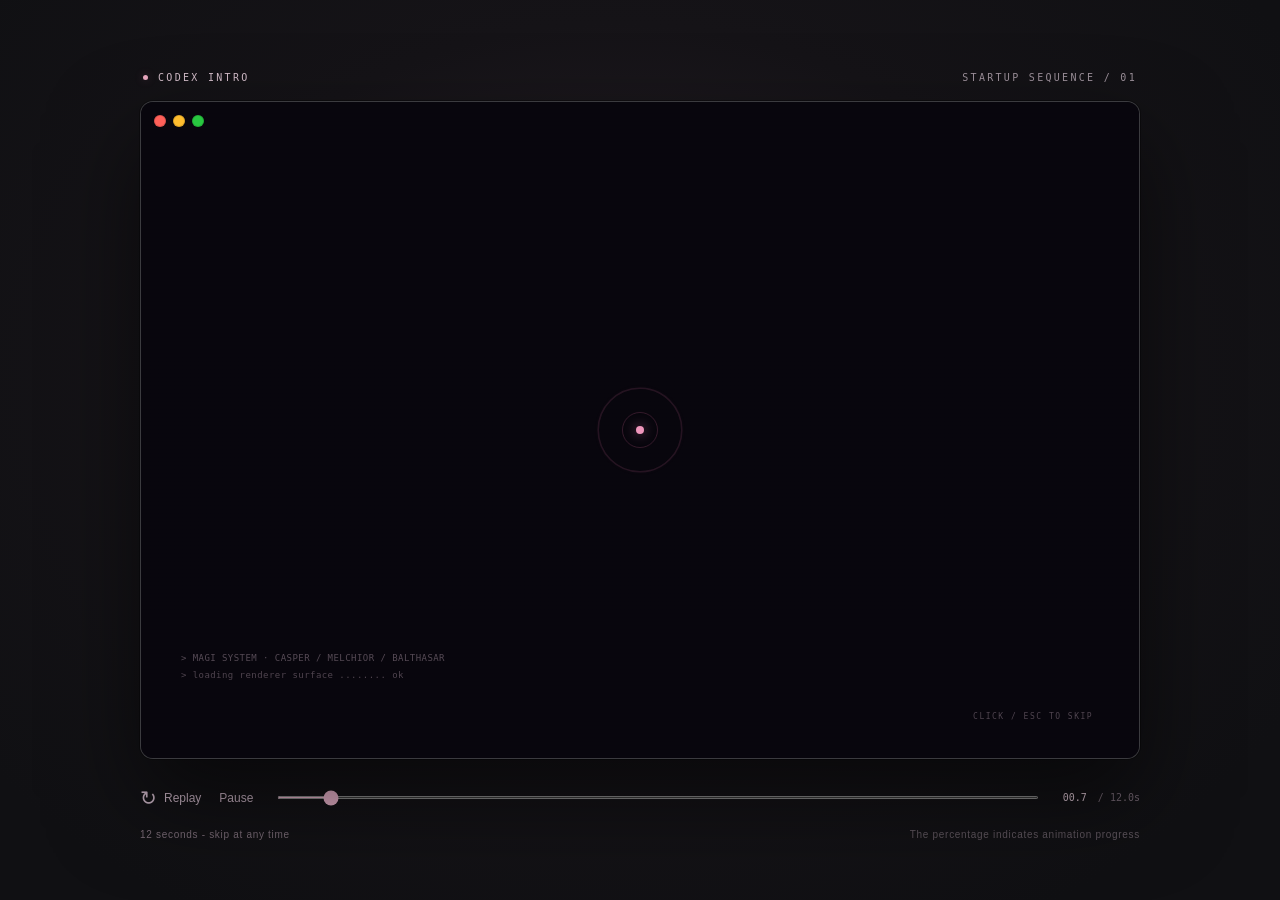
==== shared/web/index.html @ 83ed2867 "refactor: isolate platform runtimes and shared modules Separate Linux installation and process manag" ====
<!doctype html>
<html lang="en">
<head>
  <meta charset="utf-8">
  <meta name="viewport" content="width=device-width, initial-scale=1">
  <meta http-equiv="Content-Security-Policy" content="default-src 'self'; img-src 'self' data: blob:; script-src 'self'; style-src 'self' 'unsafe-inline'; connect-src 'none'; object-src 'none'; base-uri 'none'">
  <title>Codex Intro - 12-second startup animation</title>
  <link rel="stylesheet" href="style.css">
  <script src="assets/contours.js" defer></script>
  <script src="image-settings.js" defer></script>
  <script src="animation.js" defer></script>
</head>
<body>
  <main class="preview">
    <header class="preview-heading"><span><i></i> CODEX INTRO</span><span>STARTUP SEQUENCE / 01</span></header>
    <section class="window" aria-label="Codex Intro">
      <div class="end-screen" aria-live="polite">
        <span class="end-star">✧</span>
        <p class="eyebrow">CONNECTION ESTABLISHED</p>
        <h1>Ready when you are.</h1>
        <p class="end-description">Startup preview complete</p>
        <button class="replay-end" type="button">Replay <span>↻</span></button>
      </div>
      <div class="scene" aria-hidden="true">
        <img class="artwork" src="assets/artwork.jpg" alt="" decoding="async" fetchpriority="high">
        <canvas class="line-art" width="1536" height="1024"></canvas>
        <div class="shade"></div>
        <div class="scanlines"></div>
        <div class="light-sweep"></div>
        <div class="particles"></div>
        <div class="hud">
          <div class="corner top-left"></div><div class="corner top-right"></div>
          <div class="corner bottom-left"></div><div class="corner bottom-right"></div>
          <div class="sync">
            <div class="sync-label"><span>SYNC RATIO</span><span id="ratio">00.00%</span></div>
            <div class="sync-track"><div class="sync-fill"></div></div>
            <span class="sync-phase">INITIALIZING</span>
          </div>
          <div class="subtitle"><span id="subtitle">Ready to build.</span></div>
          <div class="coordinates"><span>RESONANCE / CODEX</span><span id="timecode">00:00:00</span></div>
        </div>
        <div class="boot-grid"></div>
        <div class="boot-corners"><i class="corner top-left"></i><i class="corner top-right"></i><i class="corner bottom-left"></i><i class="corner bottom-right"></i></div>
        <div class="intro">
          <div class="pulse"><i></i><i></i><b></b></div>
          <div class="identity">
            <div class="radar">
              <svg class="dial" viewBox="0 0 400 400"><circle cx="200" cy="200" r="177"/><circle class="dashed" cx="200" cy="200" r="151"/><g class="ticks"></g><path class="crosshair" d="M200 9V61 M200 339V391 M9 200H61 M339 200H391"/></svg>
              <div class="avatar-frame"><img class="avatar" src="assets/artificial-girl-avatar.jpg" alt="" decoding="async"></div>
              <i class="reticle tl"></i><i class="reticle tr"></i><i class="reticle bl"></i><i class="reticle br"></i>
            </div>
            <svg class="wave" viewBox="0 0 400 22"><path d="M0 11 Q15 5 30 11 T60 11 T90 11 T120 11 T150 11 T180 11 T210 11 T240 11 T270 11 T300 11 T330 11 T360 11 T400 11"/></svg>
            <div class="boot-title">ARTIFICIAL GIRL</div>
            <div class="boot-caption">CODEX INITIALIZE / TYPE-0</div>
          </div>
        </div>
        <div class="boot-logs"><div>&gt; MAGI SYSTEM · CASPER / MELCHIOR / BALTHASAR</div><div>&gt; loading renderer surface ........ ok</div><div>&gt; entry plug depth 21.6 ........... ok</div><div>&gt; LCL pressure nominal</div></div>
        <div class="transition-flash" aria-hidden="true"></div>
      </div>
      <div class="shutter-line" aria-hidden="true"></div>
      <div class="traffic" aria-hidden="true"><i></i><i></i><i></i></div>
      <button id="image-settings" type="button">Appearance settings</button>
      <button class="skip" type="button" title="Skip intro (Esc)" aria-label="Skip intro">CLICK / ESC TO SKIP</button>
      <p id="asset-error" hidden>Could not load intro assets. Check that the assets directory is complete.</p>
      <dialog id="settings-dialog" aria-labelledby="settings-title">
        <form method="dialog"><button class="settings-close" aria-label="Close appearance settings">×</button></form>
        <p class="eyebrow">YOUR STARTUP</p><h2 id="settings-title">Customize your intro</h2>
        <p class="settings-description">Choose images and edit the intro text. Leave a field blank to hide it.</p>
        <div class="image-choices">
          <label class="image-choice"><img id="avatar-preview" src="assets/artificial-girl-avatar.jpg" alt="Current avatar"><span>Opening avatar</span><small>Square images work best</small><span class="choose-label">Choose avatar</span><input id="avatar-file" type="file" accept="image/png,image/jpeg,image/webp" aria-label="Choose avatar"></label>
          <label class="image-choice"><img id="artwork-preview" src="assets/artwork.jpg" alt="Current background"><span>Background artwork</span><small>Full image preserved; contours generated automatically</small><span class="choose-label">Choose background</span><input id="artwork-file" type="file" accept="image/png,image/jpeg,image/webp" aria-label="Choose background"></label>
        </div>
        <div class="text-settings">
          <label for="intro-title">Opening title<input id="intro-title" type="text" maxlength="16" autocomplete="off"><small>Up to 16 characters</small></label>
          <label for="intro-caption">Opening caption<input id="intro-caption" type="text" maxlength="48" autocomplete="off"><small>Up to 48 characters</small></label>
          <label class="text-wide" for="artwork-subtitle">Artwork subtitle<input id="artwork-subtitle" type="text" maxlength="60" autocomplete="off"><small>Up to 60 characters</small></label>
        </div>
        <label class="wallpaper-setting" for="wallpaper-strength"><span>Wallpaper strength</span><output id="wallpaper-value">42%</output><input id="wallpaper-strength" type="range" min="0" max="75" step="1" value="42"><small>The full image stays visible after the intro. Set 0% to disable the wallpaper.</small></label>
        <p id="settings-status" role="status">Images stay on this device and are never uploaded. Backgrounds fit without cropping.</p>
        <div class="settings-actions"><button id="reset-images" type="button">Use defaults</button><button id="preview-images" type="button">Save and preview</button></div>
        <button id="restore-appearance" type="button" hidden>Restore Codex appearance</button>
      </dialog>
    </section>
    <footer class="controls">
      <div class="playback-buttons"><button id="replay" type="button" aria-label="Replay the 12-second intro">↻ <span>Replay</span></button><button id="pause" type="button">Pause</button></div>
      <input id="timeline" aria-label="Intro timeline" type="range" min="0" max="12" step="0.01" value="0">
      <output id="elapsed">00.0 <span>/ 12.0s</span></output>
      <button class="native-launch" type="button" hidden>Play and open Codex ↗</button>
    </footer>
    <p class="preview-note">12 seconds - skip at any time<span>The percentage indicates animation progress</span></p>
  </main>
</body>
</html>
---- shared/web/style.css ----
*{box-sizing:border-box} :root{color-scheme:dark;font-family:-apple-system,BlinkMacSystemFont,"PingFang SC",sans-serif;color:#f7eef2;background:#101013} body{margin:0;min-height:100vh;display:grid;place-items:center;background:radial-gradient(ellipse at 48% 42%,#282028 0%,#151317 48%,#101013 85%)} button{font:inherit;color:inherit;cursor:pointer} button:focus-visible,input:focus-visible{outline:2px solid #f2aac2;outline-offset:5px} .preview{width:min(1000px,calc(100vw - 72px));padding:38px 0 26px}.preview-heading{display:flex;justify-content:space-between;align-items:center;margin:0 3px 18px;color:#9d919b;font:10px "SFMono-Regular",Menlo,monospace;letter-spacing:2.3px}.preview-heading>span:first-child{color:#d3bdc9;display:flex;gap:10px;align-items:center}.preview-heading i{width:5px;height:5px;background:#e9a8bf;border-radius:50%;box-shadow:0 0 10px #ed87b244}.window{position:relative;aspect-ratio:1.52;isolation:isolate;overflow:hidden;border:1px solid #ffffff28;border-radius:13px;background:#17171b;box-shadow:0 40px 90px #0008,0 0 0 1px #0005}.scene,.artwork,.shade,.scanlines,.particles,.hud,.intro,.light-sweep,.end-screen{position:absolute;inset:0}.scene{overflow:hidden;z-index:2;background:#231923;will-change:opacity}.artwork{height:100%;width:100%;object-fit:cover;object-position:50% 49%;transform-origin:56% 52%;will-change:transform,opacity}.shade{background:linear-gradient(180deg,rgba(16,18,29,.63) 0%,rgba(23,20,35,.09) 24%,transparent 46%,rgba(25,20,36,.08) 68%,rgba(22,19,31,.66) 100%);pointer-events:none}.scanlines{opacity:.055;background:repeating-linear-gradient(transparent 0 3px,#201725 3px 4px);pointer-events:none}.light-sweep{inset:-50%;background:linear-gradient(110deg,transparent 43%,#fff4 50%,transparent 57%);pointer-events:none;opacity:0;will-change:transform,opacity}.hud{color:#fff3f6;font-family:"SFMono-Regular",Menlo,monospace;text-shadow:0 1px 7px #32203066}.corner{position:absolute;width:32px;height:32px;opacity:.75;border-color:#fce9f0;border-style:solid;border-width:0}.top-left{top:19px;left:19px;border-top-width:1.5px;border-left-width:1.5px}.top-right{top:19px;right:19px;border-top-width:1.5px;border-right-width:1.5px}.bottom-left{bottom:19px;left:19px;border-bottom-width:1.5px;border-left-width:1.5px}.bottom-right{bottom:19px;right:19px;border-bottom-width:1.5px;border-right-width:1.5px}.sync{position:absolute;top:8.5%;left:4%;width:23%;font-size:clamp(7px,.85vw,10px);letter-spacing:1.25px}.sync-label{display:flex;justify-content:space-between;margin-bottom:7px}.sync-track{height:4px;border:1px solid #ffedf284;background:#291d3025}.sync-fill{height:100%;width:100%;background:#fff0f6;transform:scaleX(0);transform-origin:left center;box-shadow:0 0 9px #ffd6e899}.sync-phase{display:block;margin-top:8px;font-size:7px;letter-spacing:1.6px;opacity:.57}.subtitle{position:absolute;left:12%;right:12%;bottom:7.5%;text-align:center;font-family:-apple-system,BlinkMacSystemFont,"PingFang SC",sans-serif;font-size:clamp(15px,1.9vw,21px);font-weight:500;letter-spacing:2px;text-shadow:0 2px 8px #291225b3;will-change:opacity,transform}.coordinates{display:flex;justify-content:space-between;position:absolute;bottom:3.6%;left:6%;right:6%;font-size:7px;letter-spacing:1.7px;opacity:.48}.particle{position:absolute;border-radius:50%;background:#ffecf4;box-shadow:0 0 10px #fff7;will-change:transform,opacity;pointer-events:none}.intro{display:flex;flex-direction:column;align-items:center;justify-content:center;background:radial-gradient(ellipse,#312231,#19181f 65%);color:#f5d3e4;pointer-events:none}.intro-mark{font-size:60px;font-weight:200;line-height:1.2;text-shadow:0 0 32px #e994be55}.intro-label{font:8px Menlo,monospace;letter-spacing:4px;margin-top:23px;color:#ba9dae}.intro-line{height:1px;width:40px;background:#edc4d9;margin-top:17px;opacity:.5}.traffic{position:absolute;left:13px;top:13px;display:flex;gap:7px;z-index:4}.traffic i{width:12px;height:12px;border-radius:50%;background:#ff6059;box-shadow:inset 0 0 0 1px #0002}.traffic i:nth-child(2){background:#ffbd2e}.traffic i:nth-child(3){background:#28c840}.skip{position:absolute;z-index:5;right:25px;bottom:23px;border:0;padding:4px 6px;background:transparent;font-size:9px;letter-spacing:1px;color:#fff9;opacity:0;transition:opacity .2s}.window:hover .skip,.skip:focus-visible{opacity:1}.skip kbd{font:8px Menlo,monospace;border:1px solid #fff4;padding:1px 3px;border-radius:3px;margin-left:3px}.end-screen{z-index:1;display:flex;align-items:center;justify-content:center;flex-direction:column;background:radial-gradient(ellipse at 50% 45%,#30212c,#18171e 70%);text-align:center;padding:24px}.end-star{font-size:53px;color:#edb2cc;font-weight:200}.eyebrow{font:8px Menlo,monospace;letter-spacing:3px;color:#bc94aa;margin-top:25px}h1{font-size:25px;font-weight:400;letter-spacing:4px;margin:14px 0}.end-description{color:#95808d;font-size:12px;letter-spacing:1px;margin:8px 0 30px}.replay-end{border:1px solid #b18b9e44;border-radius:6px;background:#fff04a00;padding:10px 20px;font-size:12px;letter-spacing:1px;color:#ddc9d5}.replay-end span{margin-left:14px}.replay-end:hover{background:#fff1}.controls{display:flex;align-items:center;gap:22px;margin-top:24px;height:30px;color:#bfaab9}.playback-buttons{display:flex;gap:18px;align-items:center}.controls button{border:0;background:transparent;font-size:12px;white-space:nowrap;padding:5px 0}.controls button:hover{color:#ffdfed}#replay{font-size:20px;display:flex;gap:7px;align-items:center}#replay span{font-size:12px}#pause{min-width:28px}#timeline{flex:1;min-width:30px;height:3px;accent-color:#e0acc3;cursor:pointer}#elapsed{font:10px Menlo,monospace;white-space:nowrap;color:#d3bdc9}#elapsed span{color:#6e616c;margin-left:5px}.preview-note{font-size:10px;color:#766873;margin:16px 0 0;letter-spacing:.7px;display:flex;justify-content:space-between}.preview-note span{color:#5d545c}.finished .scene{pointer-events:none}.finished .skip{display:none}#asset-error{position:absolute;z-index:10;top:40%;left:10%;right:10%;padding:20px;background:#261b25;color:#fed9e6}body.native{background:transparent;min-height:0}body.native .preview{padding:0;width:100vw;height:100vh}body.native .preview-heading,body.native .controls,body.native .preview-note,body.native .traffic{display:none}body.native .window{width:100%;height:100%;aspect-ratio:auto;border:0;border-radius:0;box-shadow:none}body.native .sync{font-size:10px}body.native .subtitle{font-size:20px}body.native .native-launch{display:block}body.native .end-screen .native-launch{margin-top:18px;border:0;background:none;color:#c59aae;font-size:12px}body.launch-mode .replay-end{display:none}@media(max-width:600px){.preview{width:calc(100vw - 24px);padding-top:25px}.preview-heading{font-size:8px;letter-spacing:1.5px}.window{aspect-ratio:1.35}.sync{width:29%;top:11%;font-size:7px}.traffic{gap:5px;left:11px;top:11px}.traffic i{width:9px;height:9px}.corner{width:21px;height:21px}.controls{gap:14px}.playback-buttons{gap:12px}.subtitle{font-size:15px;bottom:10%}.coordinates{font-size:5px;letter-spacing:1px}h1{font-size:20px;letter-spacing:2px}.preview-note{font-size:9px}.sync-phase{font-size:5px}.skip{right:20px;bottom:18px}}@media(prefers-reduced-motion:reduce){.artwork,.particle,.light-sweep{will-change:auto}.scanlines{display:none}}
/* Keep the completed screen out of keyboard navigation during playback. */
.end-screen{visibility:hidden}.finished .end-screen{visibility:visible}.scanlines{opacity:.022}
/* Boot sequence: one shared clock drives every stage, including stroke drawing. */
.scene{background:#08060d}.artwork{opacity:0;object-position:50% 50%;transform-origin:50% 50%}
.line-art{position:absolute;inset:0;width:100%;height:100%;object-fit:cover;pointer-events:none}
.transition-flash{position:absolute;inset:0;background:#fff8fc;opacity:0;pointer-events:none}
.intro{background:none;color:#d980a7;opacity:1}
.pulse{position:absolute;left:50%;top:50%;width:110px;height:110px;transform:translate(-50%,-50%)}
.pulse i{position:absolute;inset:0;border:2px solid #bd5d8980;border-radius:50%;box-shadow:0 0 6px #b8608920}
.pulse b{position:absolute;left:50%;top:50%;width:8px;height:8px;transform:translate(-50%,-50%);border-radius:50%;background:#ee96bc;box-shadow:0 0 12px #ee79b288}
.identity{position:absolute;left:50%;top:50%;width:44%;transform:translate(-50%,-43%);text-align:center;opacity:0}
.radar{position:relative;width:82%;aspect-ratio:1;margin:auto}
.dial{position:absolute;inset:0;width:100%;height:100%;fill:none;stroke:#c27697;stroke-width:1;overflow:visible}
.dial .dashed{stroke-dasharray:9 12;stroke:#8f819e;opacity:.4}.dial .ticks{stroke-width:1.6}.crosshair{stroke:#c5b2c4;opacity:.65}
.avatar-frame{position:absolute;inset:21%;padding:8px;border:1px solid #cb7b9f;box-shadow:0 0 18px #f18ab514}
.avatar-frame:before,.avatar-frame:after{content:"";position:absolute;inset:-4px;border:2px solid #d593b7;clip-path:polygon(0 0,14% 0,14% 1%,1% 1%,1% 14%,0 14%,0 0,100% 0,100% 14%,99% 14%,99% 1%,86% 1%,86% 0,100% 0,100% 100%,86% 100%,86% 99%,99% 99%,99% 86%,100% 86%,100% 100%,0 100%,0 86%,1% 86%,1% 99%,14% 99%,14% 100%,0 100%)}
.avatar{display:block;width:100%;height:100%;object-fit:cover;image-rendering:pixelated}
.reticle{position:absolute;width:14%;height:6%;border:solid #817581;border-width:0;opacity:.7}.reticle.tl{left:-16%;top:17%;border-top-width:1px;border-left-width:1px}.reticle.tr{right:-16%;top:17%;border-top-width:1px;border-right-width:1px}.reticle.bl{left:-16%;bottom:3%;border-bottom-width:1px;border-left-width:1px}.reticle.br{right:-16%;bottom:3%;border-bottom-width:1px;border-right-width:1px}
.wave{display:block;width:95%;height:22px;margin:12px auto -4px;fill:none;stroke:#d087a6;stroke-width:1.4;opacity:.7}
.boot-title{font-family:"Songti SC","STSong",serif;font-size:clamp(25px,4.9vw,52px);font-weight:700;letter-spacing:.32em;padding-left:.32em;line-height:1.25;color:#d9d8e2;text-shadow:2px 0 #853d62,-2px 0 #8cc3cd}
.boot-caption{font:7px Menlo,monospace;letter-spacing:6px;color:#74617b;opacity:.5;margin-top:12px;white-space:nowrap}
.boot-grid{position:absolute;inset:20% 23% 18%;background-image:linear-gradient(#7560800c 1px,transparent 1px),linear-gradient(90deg,#7560800c 1px,transparent 1px);background-size:34px 34px;mask-image:radial-gradient(ellipse,black,transparent 72%);pointer-events:none}
.boot-corners .corner{border-color:#9c456c;opacity:.65}.boot-logs{position:absolute;left:4%;bottom:6%;font:clamp(5px,.75vw,9px)/1.9 Menlo,monospace;letter-spacing:.45px;color:#968391;opacity:.55}.boot-logs div{opacity:0}
.skip{opacity:.5;color:#968391;font:8px Menlo,monospace;letter-spacing:1.5px;bottom:5%;right:4%}.window:hover .skip{opacity:.85}
@media(max-width:600px){.identity{width:53%}.boot-title{font-size:27px}.boot-caption{font-size:5px;letter-spacing:3px}.wave{margin-top:5px;height:12px}.avatar-frame{padding:4px}.boot-logs{font-size:5px}.skip{font-size:5px;letter-spacing:.5px}.pulse{width:70px;height:70px}}
.hud,.shade{opacity:0}
#image-settings{position:absolute;z-index:5;top:18px;right:23px;background:#100b1288;border:1px solid #a7839944;border-radius:5px;color:#c4a6b8;font-size:10px;padding:6px 10px;cursor:pointer}
body.launch-mode #image-settings{display:none}
#settings-dialog{color:#eddfE9;background:#18131b;border:1px solid #665060;border-radius:14px;width:min(590px,90vw);max-height:90vh;padding:30px;box-shadow:0 30px 100px #0009;overflow:auto}
#settings-dialog::backdrop{background:#050309cc;backdrop-filter:blur(12px)}
#settings-dialog .eyebrow{margin:0 0 12px}#settings-title{margin:0;font-size:24px;letter-spacing:1px;font-weight:500}.settings-description{font-size:12px;color:#9c8796;margin:12px 0 24px}
.settings-close{position:absolute;right:16px;top:12px;font-size:26px;border:0;background:none;color:#a18a99}
.image-choices{display:grid;grid-template-columns:1fr 1fr;gap:16px}.image-choice{position:relative;display:flex;align-items:flex-start;flex-direction:column;padding:12px;background:#241b26;border:1px solid #63465c66;border-radius:8px;cursor:pointer;overflow:hidden}.image-choice>img{width:100%;height:130px;object-fit:cover;border-radius:4px;margin-bottom:14px}#avatar-preview{object-fit:contain;background:#100b13}.image-choice>span{font-size:13px}.image-choice>small{font-size:10px;color:#a18a99;margin:7px 0 16px}.image-choice .choose-label{font-size:11px;color:#edb4d0}.image-choice input{position:absolute;inset:0;opacity:0;width:100%;height:100%;cursor:pointer}.image-choice:focus-within{outline:2px solid #d8a4bf;outline-offset:2px}
#settings-status{font-size:11px;color:#b397a8;line-height:1.7;min-height:38px;margin:20px 0 16px}.settings-actions{display:flex;justify-content:space-between;gap:15px}.settings-actions button{padding:10px 14px;font-size:11px;border-radius:5px;border:1px solid #9b708b55;background:none}.settings-actions #preview-images{background:#d7a4c0;color:#251b24;border:0}.settings-actions button:disabled{opacity:.4;cursor:wait}
body.embedded{background:#08060d;min-height:0}body.embedded .preview{padding:0;width:100vw;height:100vh}body.embedded .preview-heading,body.embedded .controls,body.embedded .preview-note,body.embedded .traffic{display:none}body.embedded .window{width:100%;height:100%;aspect-ratio:auto;border:0;border-radius:0;box-shadow:none}body.embedded .scene{inset:0}body.embedded #image-settings{top:40px}
body.embedded .window:before{content:"";position:absolute;z-index:4;top:0;left:0;right:0;height:32px;-webkit-app-region:drag;pointer-events:none}
.scene{transform-origin:50% 50%}.shutter-line{position:absolute;z-index:4;top:50%;left:0;right:0;height:2px;background:#fff9fd;box-shadow:0 0 6px #fff,0 0 18px #f5cee8;opacity:0;transform-origin:center;pointer-events:none}
.closing .end-screen{visibility:visible}.closing #image-settings,.closing .skip{visibility:hidden}
body.embedded.closing,body.native.closing,body.embedded.closing .window,body.native.launch-mode.closing .window{background:transparent}
body.embedded .end-screen,body.native.launch-mode.closing .end-screen{visibility:hidden}
:root:has(body.embedded.closing),:root:has(body.native.launch-mode.closing){background:transparent}
#image-settings{display:none}
.finished #image-settings{display:block;visibility:visible}
#restore-appearance{margin-top:20px;width:100%;border:0;background:none;color:#ad95a7;font-size:11px;padding:8px}
#restore-appearance[hidden]{display:none}
.wallpaper-setting{display:grid;grid-template-columns:1fr auto;gap:10px;margin-top:20px;font-size:12px;color:#c7aebb}.wallpaper-setting input{grid-column:1/-1;width:100%;accent-color:#d7a4c0}.wallpaper-setting small{grid-column:1/-1;color:#a18a99;font-size:10px;line-height:1.6}.wallpaper-setting output{font:11px Menlo,monospace}
.text-settings{display:grid;grid-template-columns:1fr 1fr;gap:14px 16px;margin-top:20px}.text-settings label{display:flex;flex-direction:column;gap:8px;min-width:0;font-size:12px;color:#c7aebb}.text-settings input{width:100%;min-width:0;padding:10px 11px;border:1px solid #63465c;border-radius:6px;background:#241b26;color:#f7eef2;font:inherit;font-size:13px}.text-settings small{font-size:10px;color:#a18a99}.text-wide{grid-column:1/-1}.boot-title{overflow-wrap:anywhere}.boot-title.long-title{font-size:clamp(18px,2.5vw,30px);letter-spacing:.12em;padding-left:.12em}.boot-caption{white-space:normal;overflow-wrap:anywhere;line-height:1.7}.subtitle{overflow-wrap:anywhere;line-height:1.5}
@media(max-width:480px){.text-settings{grid-template-columns:1fr}#settings-dialog{padding:24px 18px}.settings-actions{gap:8px}.settings-actions button{padding:10px 8px}}
/* Keep the whole artwork and its contours registered at every viewport ratio. */
.artwork,.line-art{object-fit:contain;object-position:center}
.identity{width:min(44%,72vh,600px)}
@media(max-width:600px){.identity{width:min(53%,72vh)}}
.avatar{image-rendering:auto}
#artwork-preview{object-fit:contain;background:#08060d}
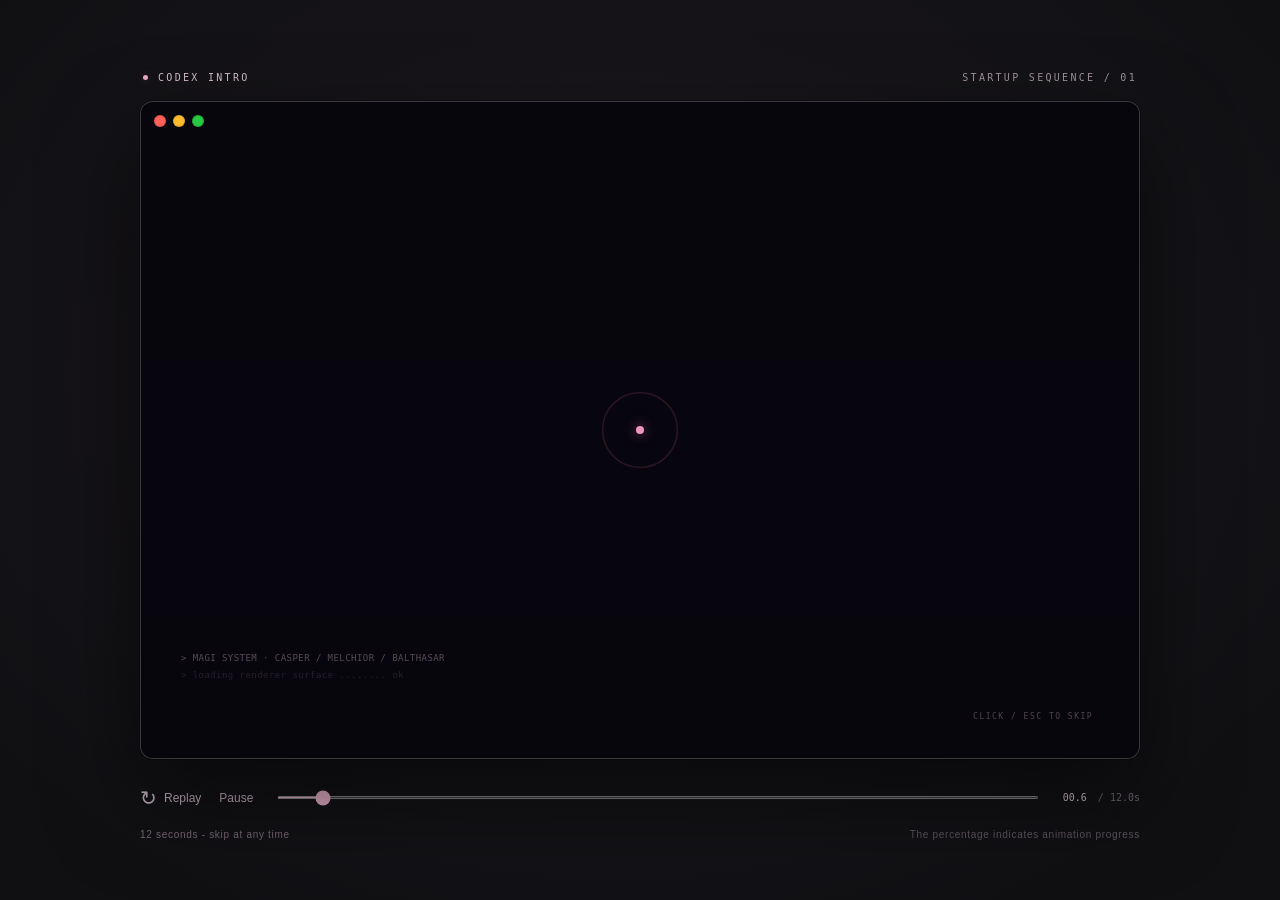
==== commit f5d1c874: "feat(ui): refine intro typography and static margin glitch Bundle Special Elite and OCR A with distr" ====
--- a/shared/web/index.html
+++ b/shared/web/index.html
@@ -5,6 +5,7 @@
   <meta name="viewport" content="width=device-width, initial-scale=1">
   <meta http-equiv="Content-Security-Policy" content="default-src 'self'; img-src 'self' data: blob:; script-src 'self'; style-src 'self' 'unsafe-inline'; connect-src 'none'; object-src 'none'; base-uri 'none'">
   <title>Codex Intro - 12-second startup animation</title>
+  <link rel="stylesheet" href="fonts.css">
   <link rel="stylesheet" href="style.css">
   <script src="assets/contours.js" defer></script>
   <script src="image-settings.js" defer></script>
@@ -36,7 +37,7 @@
             <div class="sync-track"><div class="sync-fill"></div></div>
             <span class="sync-phase">INITIALIZING</span>
           </div>
-          <div class="subtitle"><span id="subtitle">Ready to build.</span></div>
+          <div class="subtitle"><span id="subtitle">Ready to use.</span></div>
           <div class="coordinates"><span>RESONANCE / CODEX</span><span id="timecode">00:00:00</span></div>
         </div>
         <div class="boot-grid"></div>
--- a/shared/web/fonts.css
+++ b/shared/web/fonts.css
@@ -0,0 +1,15 @@
+/* Self-hosted intro fonts. Desktop injection loads the same bytes via FontFace. */
+@font-face {
+  font-family: "Special Elite";
+  src: url("assets/fonts/special-elite-regular.ttf") format("truetype");
+  font-style: normal;
+  font-weight: 400;
+  font-display: block;
+}
+@font-face {
+  font-family: "OCR A";
+  src: url("assets/fonts/ocr-a.ttf") format("truetype");
+  font-style: normal;
+  font-weight: 400;
+  font-display: block;
+}
--- a/shared/web/style.css
+++ b/shared/web/style.css
@@ -1,4 +1,4 @@
-*{box-sizing:border-box} :root{color-scheme:dark;font-family:-apple-system,BlinkMacSystemFont,"PingFang SC",sans-serif;color:#f7eef2;background:#101013} body{margin:0;min-height:100vh;display:grid;place-items:center;background:radial-gradient(ellipse at 48% 42%,#282028 0%,#151317 48%,#101013 85%)} button{font:inherit;color:inherit;cursor:pointer} button:focus-visible,input:focus-visible{outline:2px solid #f2aac2;outline-offset:5px} .preview{width:min(1000px,calc(100vw - 72px));padding:38px 0 26px}.preview-heading{display:flex;justify-content:space-between;align-items:center;margin:0 3px 18px;color:#9d919b;font:10px "SFMono-Regular",Menlo,monospace;letter-spacing:2.3px}.preview-heading>span:first-child{color:#d3bdc9;display:flex;gap:10px;align-items:center}.preview-heading i{width:5px;height:5px;background:#e9a8bf;border-radius:50%;box-shadow:0 0 10px #ed87b244}.window{position:relative;aspect-ratio:1.52;isolation:isolate;overflow:hidden;border:1px solid #ffffff28;border-radius:13px;background:#17171b;box-shadow:0 40px 90px #0008,0 0 0 1px #0005}.scene,.artwork,.shade,.scanlines,.particles,.hud,.intro,.light-sweep,.end-screen{position:absolute;inset:0}.scene{overflow:hidden;z-index:2;background:#231923;will-change:opacity}.artwork{height:100%;width:100%;object-fit:cover;object-position:50% 49%;transform-origin:56% 52%;will-change:transform,opacity}.shade{background:linear-gradient(180deg,rgba(16,18,29,.63) 0%,rgba(23,20,35,.09) 24%,transparent 46%,rgba(25,20,36,.08) 68%,rgba(22,19,31,.66) 100%);pointer-events:none}.scanlines{opacity:.055;background:repeating-linear-gradient(transparent 0 3px,#201725 3px 4px);pointer-events:none}.light-sweep{inset:-50%;background:linear-gradient(110deg,transparent 43%,#fff4 50%,transparent 57%);pointer-events:none;opacity:0;will-change:transform,opacity}.hud{color:#fff3f6;font-family:"SFMono-Regular",Menlo,monospace;text-shadow:0 1px 7px #32203066}.corner{position:absolute;width:32px;height:32px;opacity:.75;border-color:#fce9f0;border-style:solid;border-width:0}.top-left{top:19px;left:19px;border-top-width:1.5px;border-left-width:1.5px}.top-right{top:19px;right:19px;border-top-width:1.5px;border-right-width:1.5px}.bottom-left{bottom:19px;left:19px;border-bottom-width:1.5px;border-left-width:1.5px}.bottom-right{bottom:19px;right:19px;border-bottom-width:1.5px;border-right-width:1.5px}.sync{position:absolute;top:8.5%;left:4%;width:23%;font-size:clamp(7px,.85vw,10px);letter-spacing:1.25px}.sync-label{display:flex;justify-content:space-between;margin-bottom:7px}.sync-track{height:4px;border:1px solid #ffedf284;background:#291d3025}.sync-fill{height:100%;width:100%;background:#fff0f6;transform:scaleX(0);transform-origin:left center;box-shadow:0 0 9px #ffd6e899}.sync-phase{display:block;margin-top:8px;font-size:7px;letter-spacing:1.6px;opacity:.57}.subtitle{position:absolute;left:12%;right:12%;bottom:7.5%;text-align:center;font-family:-apple-system,BlinkMacSystemFont,"PingFang SC",sans-serif;font-size:clamp(15px,1.9vw,21px);font-weight:500;letter-spacing:2px;text-shadow:0 2px 8px #291225b3;will-change:opacity,transform}.coordinates{display:flex;justify-content:space-between;position:absolute;bottom:3.6%;left:6%;right:6%;font-size:7px;letter-spacing:1.7px;opacity:.48}.particle{position:absolute;border-radius:50%;background:#ffecf4;box-shadow:0 0 10px #fff7;will-change:transform,opacity;pointer-events:none}.intro{display:flex;flex-direction:column;align-items:center;justify-content:center;background:radial-gradient(ellipse,#312231,#19181f 65%);color:#f5d3e4;pointer-events:none}.intro-mark{font-size:60px;font-weight:200;line-height:1.2;text-shadow:0 0 32px #e994be55}.intro-label{font:8px Menlo,monospace;letter-spacing:4px;margin-top:23px;color:#ba9dae}.intro-line{height:1px;width:40px;background:#edc4d9;margin-top:17px;opacity:.5}.traffic{position:absolute;left:13px;top:13px;display:flex;gap:7px;z-index:4}.traffic i{width:12px;height:12px;border-radius:50%;background:#ff6059;box-shadow:inset 0 0 0 1px #0002}.traffic i:nth-child(2){background:#ffbd2e}.traffic i:nth-child(3){background:#28c840}.skip{position:absolute;z-index:5;right:25px;bottom:23px;border:0;padding:4px 6px;background:transparent;font-size:9px;letter-spacing:1px;color:#fff9;opacity:0;transition:opacity .2s}.window:hover .skip,.skip:focus-visible{opacity:1}.skip kbd{font:8px Menlo,monospace;border:1px solid #fff4;padding:1px 3px;border-radius:3px;margin-left:3px}.end-screen{z-index:1;display:flex;align-items:center;justify-content:center;flex-direction:column;background:radial-gradient(ellipse at 50% 45%,#30212c,#18171e 70%);text-align:center;padding:24px}.end-star{font-size:53px;color:#edb2cc;font-weight:200}.eyebrow{font:8px Menlo,monospace;letter-spacing:3px;color:#bc94aa;margin-top:25px}h1{font-size:25px;font-weight:400;letter-spacing:4px;margin:14px 0}.end-description{color:#95808d;font-size:12px;letter-spacing:1px;margin:8px 0 30px}.replay-end{border:1px solid #b18b9e44;border-radius:6px;background:#fff04a00;padding:10px 20px;font-size:12px;letter-spacing:1px;color:#ddc9d5}.replay-end span{margin-left:14px}.replay-end:hover{background:#fff1}.controls{display:flex;align-items:center;gap:22px;margin-top:24px;height:30px;color:#bfaab9}.playback-buttons{display:flex;gap:18px;align-items:center}.controls button{border:0;background:transparent;font-size:12px;white-space:nowrap;padding:5px 0}.controls button:hover{color:#ffdfed}#replay{font-size:20px;display:flex;gap:7px;align-items:center}#replay span{font-size:12px}#pause{min-width:28px}#timeline{flex:1;min-width:30px;height:3px;accent-color:#e0acc3;cursor:pointer}#elapsed{font:10px Menlo,monospace;white-space:nowrap;color:#d3bdc9}#elapsed span{color:#6e616c;margin-left:5px}.preview-note{font-size:10px;color:#766873;margin:16px 0 0;letter-spacing:.7px;display:flex;justify-content:space-between}.preview-note span{color:#5d545c}.finished .scene{pointer-events:none}.finished .skip{display:none}#asset-error{position:absolute;z-index:10;top:40%;left:10%;right:10%;padding:20px;background:#261b25;color:#fed9e6}body.native{background:transparent;min-height:0}body.native .preview{padding:0;width:100vw;height:100vh}body.native .preview-heading,body.native .controls,body.native .preview-note,body.native .traffic{display:none}body.native .window{width:100%;height:100%;aspect-ratio:auto;border:0;border-radius:0;box-shadow:none}body.native .sync{font-size:10px}body.native .subtitle{font-size:20px}body.native .native-launch{display:block}body.native .end-screen .native-launch{margin-top:18px;border:0;background:none;color:#c59aae;font-size:12px}body.launch-mode .replay-end{display:none}@media(max-width:600px){.preview{width:calc(100vw - 24px);padding-top:25px}.preview-heading{font-size:8px;letter-spacing:1.5px}.window{aspect-ratio:1.35}.sync{width:29%;top:11%;font-size:7px}.traffic{gap:5px;left:11px;top:11px}.traffic i{width:9px;height:9px}.corner{width:21px;height:21px}.controls{gap:14px}.playback-buttons{gap:12px}.subtitle{font-size:15px;bottom:10%}.coordinates{font-size:5px;letter-spacing:1px}h1{font-size:20px;letter-spacing:2px}.preview-note{font-size:9px}.sync-phase{font-size:5px}.skip{right:20px;bottom:18px}}@media(prefers-reduced-motion:reduce){.artwork,.particle,.light-sweep{will-change:auto}.scanlines{display:none}}
+*{box-sizing:border-box} :root{color-scheme:dark;font-family:-apple-system,BlinkMacSystemFont,"PingFang SC",sans-serif;color:#f7eef2;background:#101013} body{margin:0;min-height:100vh;display:grid;place-items:center;background:radial-gradient(ellipse at 48% 42%,#282028 0%,#151317 48%,#101013 85%)} button{font:inherit;color:inherit;cursor:pointer} button:focus-visible,input:focus-visible{outline:2px solid #f2aac2;outline-offset:5px} .preview{width:min(1000px,calc(100vw - 72px));padding:38px 0 26px}.preview-heading{display:flex;justify-content:space-between;align-items:center;margin:0 3px 18px;color:#9d919b;font:10px "SFMono-Regular",Menlo,monospace;letter-spacing:2.3px}.preview-heading>span:first-child{color:#d3bdc9;display:flex;gap:10px;align-items:center}.preview-heading i{width:5px;height:5px;background:#e9a8bf;border-radius:50%;box-shadow:0 0 10px #ed87b244}.window{position:relative;aspect-ratio:1.52;isolation:isolate;overflow:hidden;border:1px solid #ffffff28;border-radius:13px;background:#17171b;box-shadow:0 40px 90px #0008,0 0 0 1px #0005}.scene,.artwork,.shade,.scanlines,.particles,.hud,.intro,.light-sweep,.end-screen{position:absolute;inset:0}.scene{overflow:hidden;z-index:2;background:#231923;will-change:opacity}.artwork{height:100%;width:100%;object-fit:cover;object-position:50% 49%;transform-origin:56% 52%;will-change:transform,opacity}.shade{background:linear-gradient(180deg,rgba(16,18,29,.63) 0%,rgba(23,20,35,.09) 24%,transparent 46%,rgba(25,20,36,.08) 68%,rgba(22,19,31,.66) 100%);pointer-events:none}.scanlines{opacity:.055;background:repeating-linear-gradient(transparent 0 3px,#201725 3px 4px);pointer-events:none}.light-sweep{inset:-50%;background:linear-gradient(110deg,transparent 43%,#fff4 50%,transparent 57%);pointer-events:none;opacity:0;will-change:transform,opacity}.hud{color:#fff3f6;font-family:"SFMono-Regular",Menlo,monospace;text-shadow:0 1px 7px #32203066}.corner{position:absolute;width:32px;height:32px;opacity:.75;border-color:#fce9f0;border-style:solid;border-width:0}.top-left{top:19px;left:19px;border-top-width:1.5px;border-left-width:1.5px}.top-right{top:19px;right:19px;border-top-width:1.5px;border-right-width:1.5px}.bottom-left{bottom:19px;left:19px;border-bottom-width:1.5px;border-left-width:1.5px}.bottom-right{bottom:19px;right:19px;border-bottom-width:1.5px;border-right-width:1.5px}.sync{position:absolute;top:8.5%;left:4%;width:23%;font-size:clamp(7px,.85vw,10px);letter-spacing:1.25px}.sync-label{display:flex;justify-content:space-between;margin-bottom:7px}.sync-track{height:4px;border:1px solid #ffedf284;background:#291d3025}.sync-fill{height:100%;width:100%;background:#fff0f6;transform:scaleX(0);transform-origin:left center;box-shadow:0 0 9px #ffd6e899}.sync-phase{display:block;margin-top:8px;font-size:7px;letter-spacing:1.6px;opacity:.57}.subtitle{position:absolute;left:12%;right:12%;bottom:7.5%;text-align:center;font-family:"OCR A","Courier New",monospace;font-synthesis:none;font-size:clamp(15px,1.9vw,21px);font-weight:400;letter-spacing:2px;text-shadow:0 2px 8px #291225b3;will-change:opacity,transform}.coordinates{display:flex;justify-content:space-between;position:absolute;bottom:3.6%;left:6%;right:6%;font-size:7px;letter-spacing:1.7px;opacity:.48}.particle{position:absolute;border-radius:50%;background:#ffecf4;box-shadow:0 0 10px #fff7;will-change:transform,opacity;pointer-events:none}.intro{display:flex;flex-direction:column;align-items:center;justify-content:center;background:radial-gradient(ellipse,#312231,#19181f 65%);color:#f5d3e4;pointer-events:none}.intro-mark{font-size:60px;font-weight:200;line-height:1.2;text-shadow:0 0 32px #e994be55}.intro-label{font:8px Menlo,monospace;letter-spacing:4px;margin-top:23px;color:#ba9dae}.intro-line{height:1px;width:40px;background:#edc4d9;margin-top:17px;opacity:.5}.traffic{position:absolute;left:13px;top:13px;display:flex;gap:7px;z-index:4}.traffic i{width:12px;height:12px;border-radius:50%;background:#ff6059;box-shadow:inset 0 0 0 1px #0002}.traffic i:nth-child(2){background:#ffbd2e}.traffic i:nth-child(3){background:#28c840}.skip{position:absolute;z-index:5;right:25px;bottom:23px;border:0;padding:4px 6px;background:transparent;font-size:9px;letter-spacing:1px;color:#fff9;opacity:0;transition:opacity .2s}.window:hover .skip,.skip:focus-visible{opacity:1}.skip kbd{font:8px Menlo,monospace;border:1px solid #fff4;padding:1px 3px;border-radius:3px;margin-left:3px}.end-screen{z-index:1;display:flex;align-items:center;justify-content:center;flex-direction:column;background:radial-gradient(ellipse at 50% 45%,#30212c,#18171e 70%);text-align:center;padding:24px}.end-star{font-size:53px;color:#edb2cc;font-weight:200}.eyebrow{font:8px Menlo,monospace;letter-spacing:3px;color:#bc94aa;margin-top:25px}h1{font-size:25px;font-weight:400;letter-spacing:4px;margin:14px 0}.end-description{color:#95808d;font-size:12px;letter-spacing:1px;margin:8px 0 30px}.replay-end{border:1px solid #b18b9e44;border-radius:6px;background:#fff04a00;padding:10px 20px;font-size:12px;letter-spacing:1px;color:#ddc9d5}.replay-end span{margin-left:14px}.replay-end:hover{background:#fff1}.controls{display:flex;align-items:center;gap:22px;margin-top:24px;height:30px;color:#bfaab9}.playback-buttons{display:flex;gap:18px;align-items:center}.controls button{border:0;background:transparent;font-size:12px;white-space:nowrap;padding:5px 0}.controls button:hover{color:#ffdfed}#replay{font-size:20px;display:flex;gap:7px;align-items:center}#replay span{font-size:12px}#pause{min-width:28px}#timeline{flex:1;min-width:30px;height:3px;accent-color:#e0acc3;cursor:pointer}#elapsed{font:10px Menlo,monospace;white-space:nowrap;color:#d3bdc9}#elapsed span{color:#6e616c;margin-left:5px}.preview-note{font-size:10px;color:#766873;margin:16px 0 0;letter-spacing:.7px;display:flex;justify-content:space-between}.preview-note span{color:#5d545c}.finished .scene{pointer-events:none}.finished .skip{display:none}#asset-error{position:absolute;z-index:10;top:40%;left:10%;right:10%;padding:20px;background:#261b25;color:#fed9e6}body.native{background:transparent;min-height:0}body.native .preview{padding:0;width:100vw;height:100vh}body.native .preview-heading,body.native .controls,body.native .preview-note,body.native .traffic{display:none}body.native .window{width:100%;height:100%;aspect-ratio:auto;border:0;border-radius:0;box-shadow:none}body.native .sync{font-size:10px}body.native .subtitle{font-size:20px}body.native .native-launch{display:block}body.native .end-screen .native-launch{margin-top:18px;border:0;background:none;color:#c59aae;font-size:12px}body.launch-mode .replay-end{display:none}@media(max-width:600px){.preview{width:calc(100vw - 24px);padding-top:25px}.preview-heading{font-size:8px;letter-spacing:1.5px}.window{aspect-ratio:1.35}.sync{width:29%;top:11%;font-size:7px}.traffic{gap:5px;left:11px;top:11px}.traffic i{width:9px;height:9px}.corner{width:21px;height:21px}.controls{gap:14px}.playback-buttons{gap:12px}.subtitle{font-size:15px;bottom:10%}.coordinates{font-size:5px;letter-spacing:1px}h1{font-size:20px;letter-spacing:2px}.preview-note{font-size:9px}.sync-phase{font-size:5px}.skip{right:20px;bottom:18px}}@media(prefers-reduced-motion:reduce){.artwork,.particle,.light-sweep{will-change:auto}.scanlines{display:none}}
 /* Keep the completed screen out of keyboard navigation during playback. */
 .end-screen{visibility:hidden}.finished .end-screen{visibility:visible}.scanlines{opacity:.022}
 /* Boot sequence: one shared clock drives every stage, including stroke drawing. */
@@ -18,8 +18,8 @@
 .avatar{display:block;width:100%;height:100%;object-fit:cover;image-rendering:pixelated}
 .reticle{position:absolute;width:14%;height:6%;border:solid #817581;border-width:0;opacity:.7}.reticle.tl{left:-16%;top:17%;border-top-width:1px;border-left-width:1px}.reticle.tr{right:-16%;top:17%;border-top-width:1px;border-right-width:1px}.reticle.bl{left:-16%;bottom:3%;border-bottom-width:1px;border-left-width:1px}.reticle.br{right:-16%;bottom:3%;border-bottom-width:1px;border-right-width:1px}
 .wave{display:block;width:95%;height:22px;margin:12px auto -4px;fill:none;stroke:#d087a6;stroke-width:1.4;opacity:.7}
-.boot-title{font-family:"Songti SC","STSong",serif;font-size:clamp(25px,4.9vw,52px);font-weight:700;letter-spacing:.32em;padding-left:.32em;line-height:1.25;color:#d9d8e2;text-shadow:2px 0 #853d62,-2px 0 #8cc3cd}
-.boot-caption{font:7px Menlo,monospace;letter-spacing:6px;color:#74617b;opacity:.5;margin-top:12px;white-space:nowrap}
+.boot-title{font-family:"Special Elite","Courier New",monospace;font-synthesis:none;font-size:clamp(25px,4.9vw,52px);font-weight:400;letter-spacing:.32em;padding-left:.32em;line-height:1.25;color:#d9d8e2;text-shadow:2px 0 #853d62,-2px 0 #8cc3cd}
+.boot-caption{font:7px "OCR A","Courier New",monospace;font-synthesis:none;letter-spacing:6px;color:#74617b;opacity:.5;margin-top:12px;white-space:nowrap}
 .boot-grid{position:absolute;inset:20% 23% 18%;background-image:linear-gradient(#7560800c 1px,transparent 1px),linear-gradient(90deg,#7560800c 1px,transparent 1px);background-size:34px 34px;mask-image:radial-gradient(ellipse,black,transparent 72%);pointer-events:none}
 .boot-corners .corner{border-color:#9c456c;opacity:.65}.boot-logs{position:absolute;left:4%;bottom:6%;font:clamp(5px,.75vw,9px)/1.9 Menlo,monospace;letter-spacing:.45px;color:#968391;opacity:.55}.boot-logs div{opacity:0}
 .skip{opacity:.5;color:#968391;font:8px Menlo,monospace;letter-spacing:1.5px;bottom:5%;right:4%}.window:hover .skip{opacity:.85}
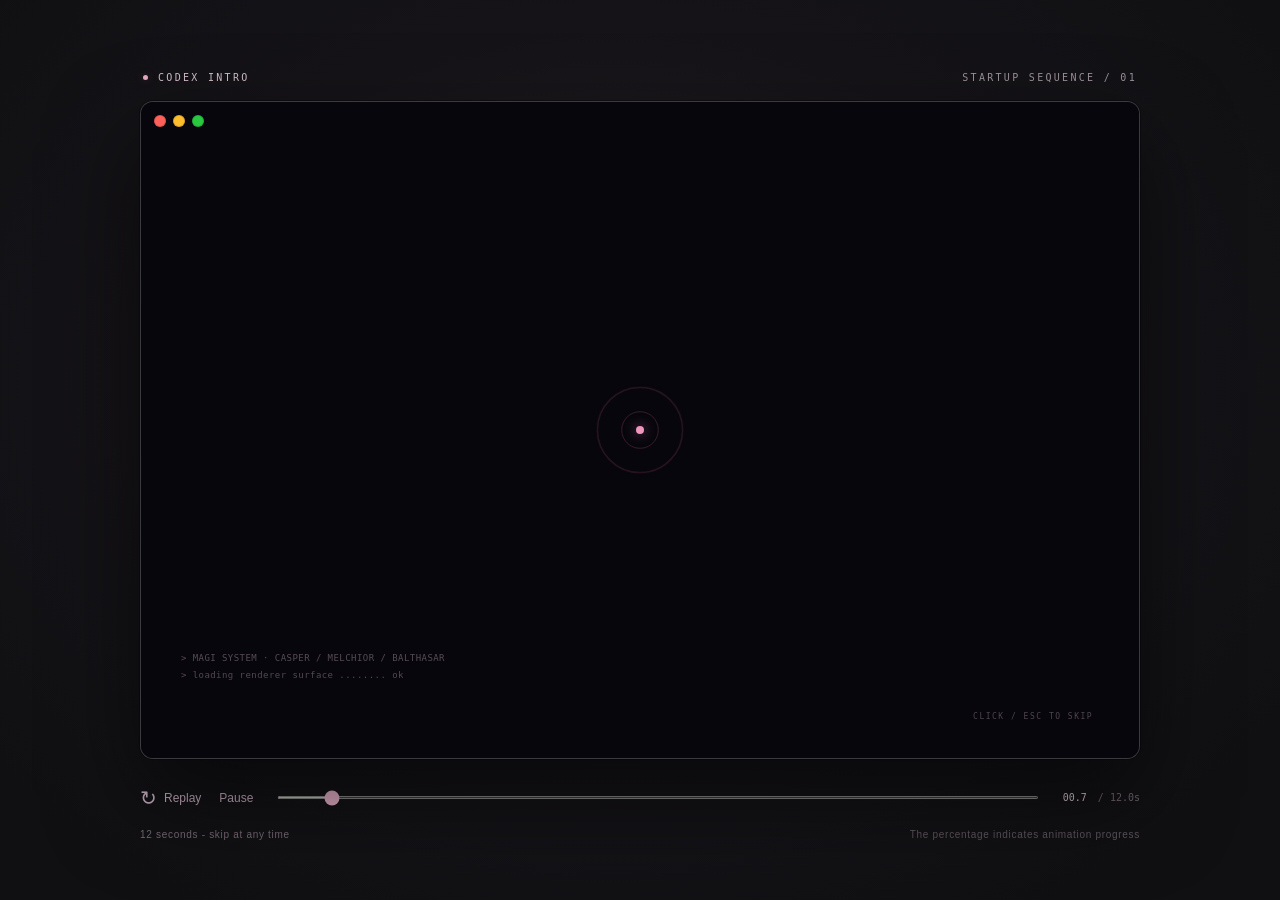
==== commit bc6e73e4: "feat(intro): add code visuals and animated portrait" ====
--- a/shared/web/index.html
+++ b/shared/web/index.html
@@ -3,12 +3,14 @@
 <head>
   <meta charset="utf-8">
   <meta name="viewport" content="width=device-width, initial-scale=1">
-  <meta http-equiv="Content-Security-Policy" content="default-src 'self'; img-src 'self' data: blob:; script-src 'self'; style-src 'self' 'unsafe-inline'; connect-src 'none'; object-src 'none'; base-uri 'none'">
-  <title>Codex Intro - 12-second startup animation</title>
+  <meta http-equiv="Content-Security-Policy" content="default-src 'self'; img-src 'self' data: blob:; media-src 'self' blob:; script-src 'self'; style-src 'self' 'unsafe-inline'; connect-src 'none'; object-src 'none'; base-uri 'none'">
+  <title>Codex Intro - cinematic startup animation</title>
   <link rel="stylesheet" href="fonts.css">
   <link rel="stylesheet" href="style.css">
   <script src="assets/contours.js" defer></script>
   <script src="image-settings.js" defer></script>
+  <script src="startup-code.js" defer></script>
+  <script src="startup-motion.js" defer></script>
   <script src="animation.js" defer></script>
 </head>
 <body>
@@ -24,8 +26,10 @@
       </div>
       <div class="scene" aria-hidden="true">
         <img class="artwork" src="assets/artwork.jpg" alt="" decoding="async" fetchpriority="high">
+        <video class="artwork-motion" muted playsinline preload="auto" disablepictureinpicture disableremoteplayback aria-hidden="true"></video>
         <canvas class="line-art" width="1536" height="1024"></canvas>
         <div class="shade"></div>
+        <canvas class="startup-code" aria-hidden="true"></canvas>
         <div class="scanlines"></div>
         <div class="light-sweep"></div>
         <div class="particles"></div>
--- a/shared/web/style.css
+++ b/shared/web/style.css
@@ -53,3 +53,6 @@
 @media(max-width:600px){.identity{width:min(53%,72vh)}}
 .avatar{image-rendering:auto}
 #artwork-preview{object-fit:contain;background:#08060d}
+/* Additive, non-interactive startup layer; animation.js supplies its only clock. */
+.startup-code{position:absolute;inset:0;width:100%;height:100%;opacity:0;pointer-events:none;contain:strict}
+.artwork-motion{position:absolute;inset:0;width:100%;height:100%;object-fit:contain;object-position:center;background:#08060d;opacity:0;pointer-events:none}
